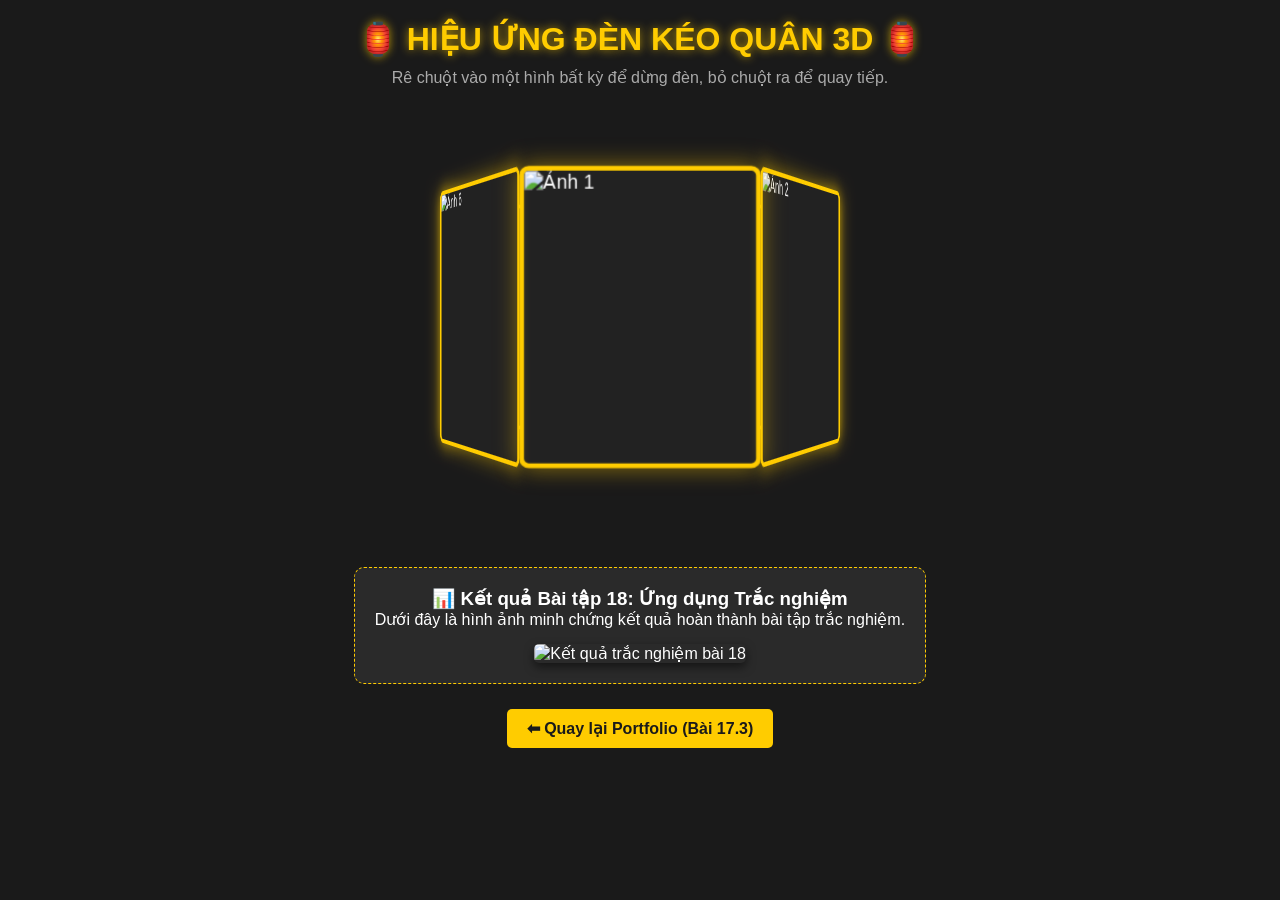
==== den-keo-quan.html @ bd664c2f "Create den-keo-quan.html" ====
<!DOCTYPE html>
<html lang="vi">
<head>
    <meta charset="UTF-8">
    <meta name="viewport" content="width=device-width, initial-scale=1.0">
    <title>Đèn Kéo Quân 3D - Bài 19</title>
    <style>
        * {
            box-sizing: border-box;
            margin: 0;
            padding: 0;
        }
        body {
            background-color: #1a1a1a;
            color: #fff;
            font-family: 'Segoe UI', Tahoma, Geneva, Verdana, sans-serif;
            display: flex;
            flex-direction: column;
            align-items: center;
            min-height: 100vh;
            overflow-x: hidden;
            padding: 20px;
        }
        h1 {
            margin-bottom: 10px;
            color: #ffcc00;
            text-shadow: 0 0 10px rgba(255, 204, 0, 0.7);
        }
        .container {
            perspective: 1000px; /* Tạo không gian 3D */
            margin-top: 80px;
            margin-bottom: 80px;
            height: 300px;
            display: flex;
            justify-content: center;
            align-items: center;
        }
        /* Khung đèn kéo quân */
        .carousel {
            width: 200px;
            height: 250px;
            position: relative;
            transform-style: preserve-3d;
            /* Kích hoạt animation quay tròn */
            animation: spin 15s infinite linear; 
            transition: animation-play-state 0.3s ease;
        }
        /* Hiệu ứng quay tròn tự động */
        @keyframes spin {
            from { transform: rotateY(0deg); }
            to { transform: rotateY(360deg); }
        }
        /* Lớp JavaScript sẽ tương tác để dừng/chạy */
        .paused {
            animation-play-state: paused !important;
        }
        /* Định dạng chung cho 6 mặt */
        .carousel-item {
            position: absolute;
            width: 200px;
            height: 250px;
            left: 0;
            top: 0;
            border: 4px solid #ffcc00;
            border-radius: 8px;
            box-shadow: 0 0 20px rgba(255, 204, 0, 0.5);
            overflow: hidden;
            background: #222;
            transition: transform 0.5s ease, filter 0.3s;
        }
        .carousel-item img {
            width: 100%;
            height: 100%;
            object-fit: cover;
        }
        /* Làm nổi bật mặt đang được rê chuột vào */
        .carousel-item:hover {
            filter: brightness(1.2);
            cursor: pointer;
        }
        /* Tọa độ 3D cho từng mặt (6 mặt => mỗi mặt lệch nhau 60 độ)
           Khoảng cách dịch chuyển tịnh tiến (translateZ) tính bằng công thức: r = w / (2 * tan(30deg)) 
           Với w = 200px => translateZ ≈ 173px */
        .item1 { transform: rotateY(0deg) translateZ(173px); }
        .item2 { transform: rotateY(60deg) translateZ(173px); }
        .item3 { transform: rotateY(120deg) translateZ(173px); }
        .item4 { transform: rotateY(180deg) translateZ(173px); }
        .item5 { transform: rotateY(240deg) translateZ(173px); }
        .item6 { transform: rotateY(300deg) translateZ(173px); }

        /* Khu vực hiển thị kết quả Bài tập 18 */
        .assignment-18 {
            margin-top: 20px;
            max-width: 600px;
            text-align: center;
            background: #2a2a2a;
            padding: 20px;
            border-radius: 10px;
            border: 1px dashed #ffcc00;
        }
        .assignment-18 img {
            width: 100%;
            max-width: 500px;
            margin-top: 15px;
            border-radius: 5px;
            box-shadow: 0 4px 10px rgba(0,0,0,0.5);
        }
        .back-btn {
            margin-top: 25px;
            padding: 10px 20px;
            background-color: #ffcc00;
            color: #1a1a1a;
            text-decoration: none;
            font-weight: bold;
            border-radius: 5px;
            transition: background 0.3s;
        }
        .back-btn:hover {
            background-color: #fff;
        }
    </style>
</head>
<body>

    <h1>🏮 HIỆU ỨNG ĐÈN KÉO QUÂN 3D 🏮</h1>
    <p style="color: #aaa;">Rê chuột vào một hình bất kỳ để dừng đèn, bỏ chuột ra để quay tiếp.</p>

    <div class="container">
        <div class="carousel" id="lamp">
            <div class="carousel-item item1"><img src="images/anh1.jpg" alt="Ảnh 1"></div>
            <div class="carousel-item item2"><img src="images/anh2.jpg" alt="Ảnh 2"></div>
            <div class="carousel-item item3"><img src="images/anh3.jpg" alt="Ảnh 3"></div>
            <div class="carousel-item item4"><img src="images/anh4.jpg" alt="Ảnh 4"></div>
            <div class="carousel-item item5"><img src="images/anh5.jpg" alt="Ảnh 5"></div>
            <div class="carousel-item item6"><img src="images/anh6.jpg" alt="Ảnh 6"></div>
        </div>
    </div>

    <div class="assignment-18">
        <h3>📊 Kết quả Bài tập 18: Ứng dụng Trắc nghiệm</h3>
        <p>Dưới đây là hình ảnh minh chứng kết quả hoàn thành bài tập trắc nghiệm.</p>
        <img src="images/trac-nghiem-b18.jpg" alt="Kết quả trắc nghiệm bài 18">
    </div>

    <a href="index.html" class="back-btn">⬅ Quay lại Portfolio (Bài 17.3)</a>

    <script>
        const lamp = document.getElementById('lamp');

        // Khi di chuột vào bất kỳ phần nào của đèn -> Dừng quay
        lamp.addEventListener('mouseenter', () => {
            lamp.classList.add('paused');
        });

        // Khi rê chuột ra ngoài -> Tiếp tục quay
        lamp.addEventListener('mouseleave', () => {
            lamp.classList.remove('paused');
        });
    </script>
</body>
</html>
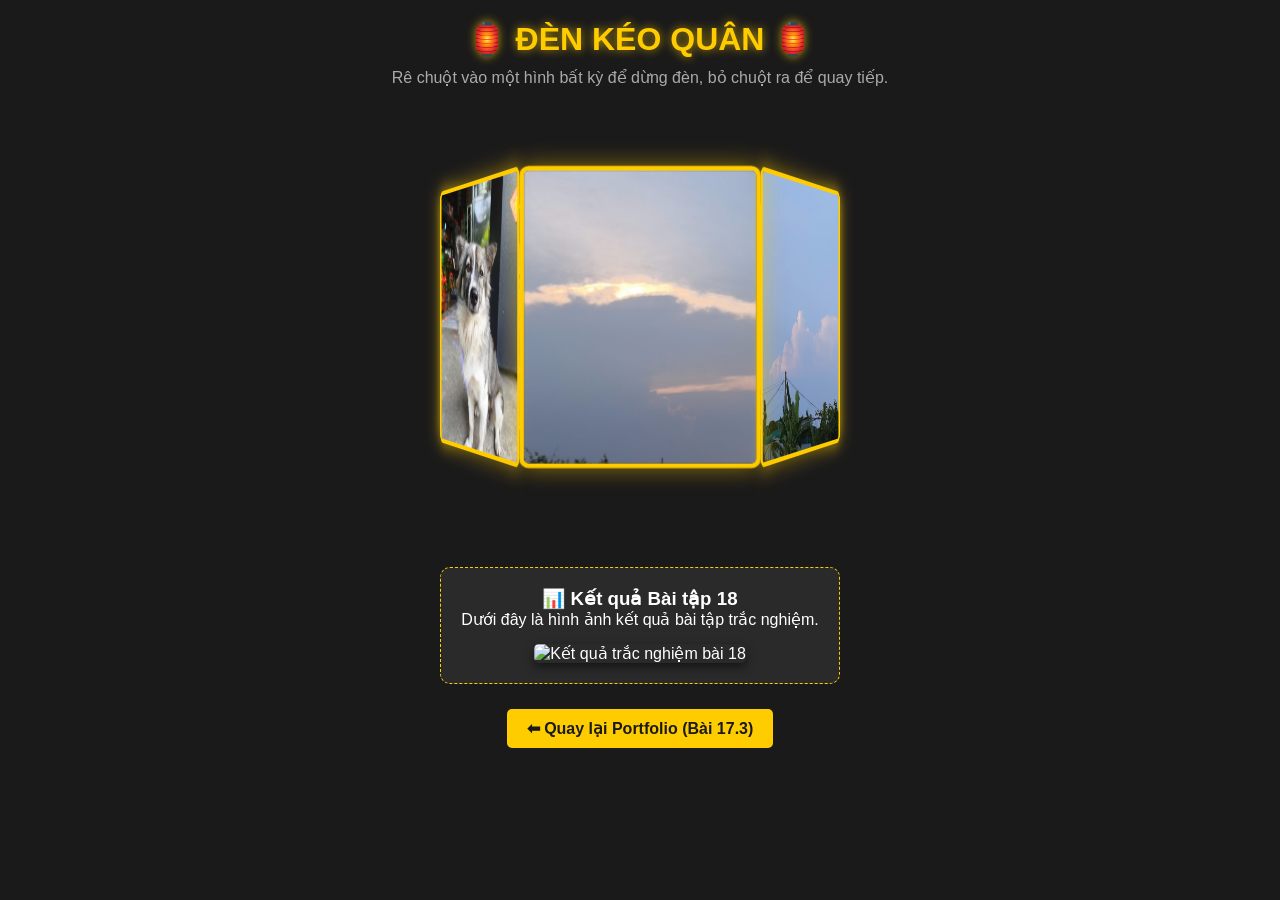
==== commit eda92d9e: "Update den-keo-quan.html" ====
--- a/den-keo-quan.html
+++ b/den-keo-quan.html
@@ -122,7 +122,7 @@
 </head>
 <body>
 
-    <h1>🏮 HIỆU ỨNG ĐÈN KÉO QUÂN 3D 🏮</h1>
+    <h1>🏮 ĐÈN KÉO QUÂN 🏮</h1>
     <p style="color: #aaa;">Rê chuột vào một hình bất kỳ để dừng đèn, bỏ chuột ra để quay tiếp.</p>
 
     <div class="container">
@@ -137,8 +137,8 @@
     </div>
 
     <div class="assignment-18">
-        <h3>📊 Kết quả Bài tập 18: Ứng dụng Trắc nghiệm</h3>
-        <p>Dưới đây là hình ảnh minh chứng kết quả hoàn thành bài tập trắc nghiệm.</p>
+        <h3>📊 Kết quả Bài tập 18 </h3>
+        <p>Dưới đây là hình ảnh kết quả bài tập trắc nghiệm.</p>
         <img src="images/trac-nghiem-b18.jpg" alt="Kết quả trắc nghiệm bài 18">
     </div>
 
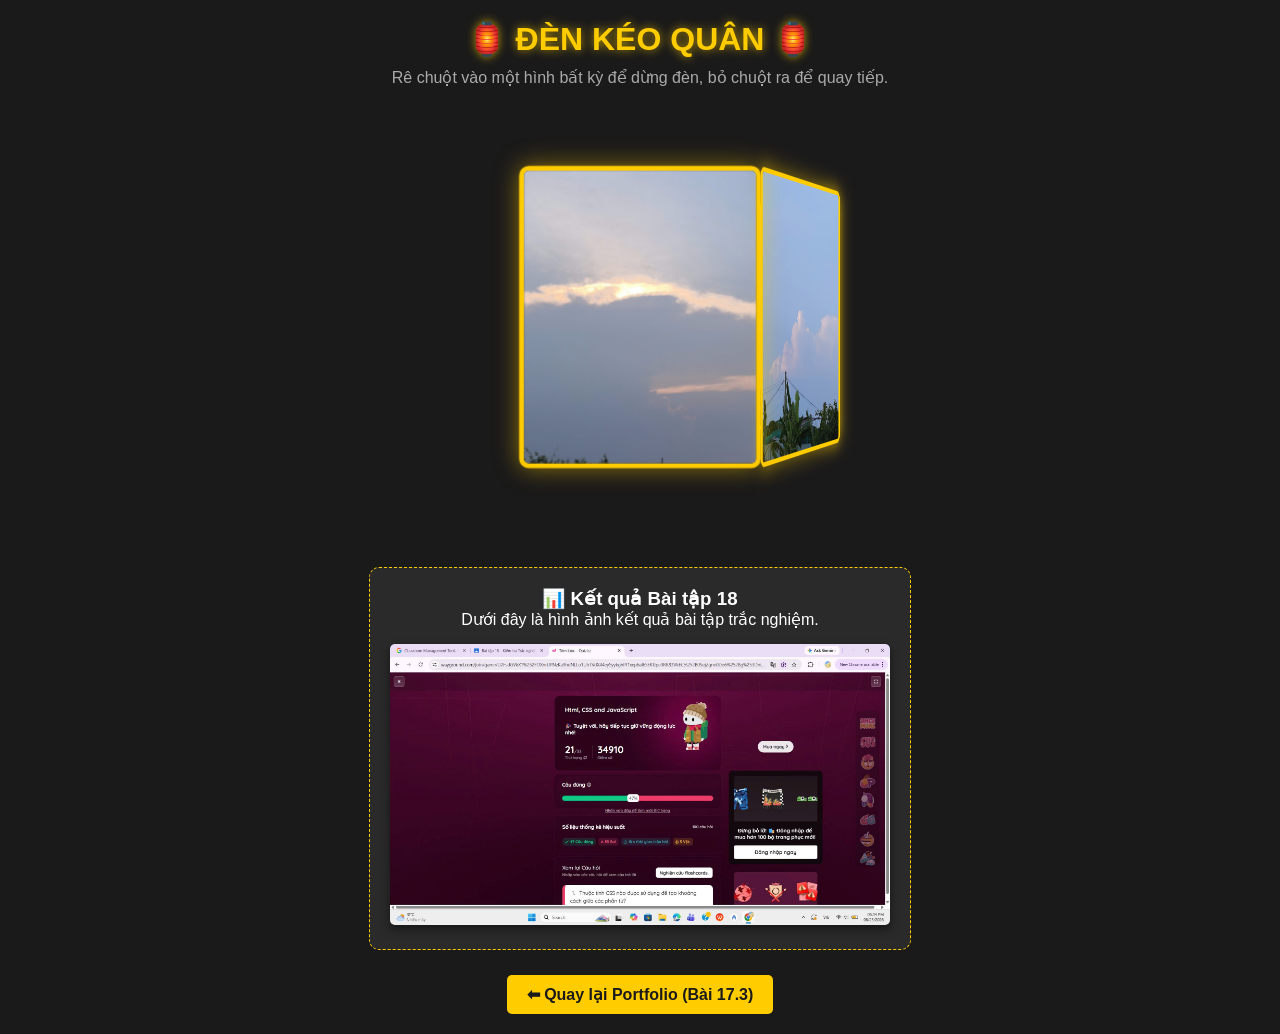
==== commit 7bb33524: "Update den-keo-quan.html" ====
--- a/den-keo-quan.html
+++ b/den-keo-quan.html
@@ -139,7 +139,7 @@
     <div class="assignment-18">
         <h3>📊 Kết quả Bài tập 18 </h3>
         <p>Dưới đây là hình ảnh kết quả bài tập trắc nghiệm.</p>
-        <img src="images/trac-nghiem-b18.jpg" alt="Kết quả trắc nghiệm bài 18">
+        <img src="images/tracnghiem-bai18.jpg" alt="Kết quả trắc nghiệm bài 18">
     </div>
 
     <a href="index.html" class="back-btn">⬅ Quay lại Portfolio (Bài 17.3)</a>
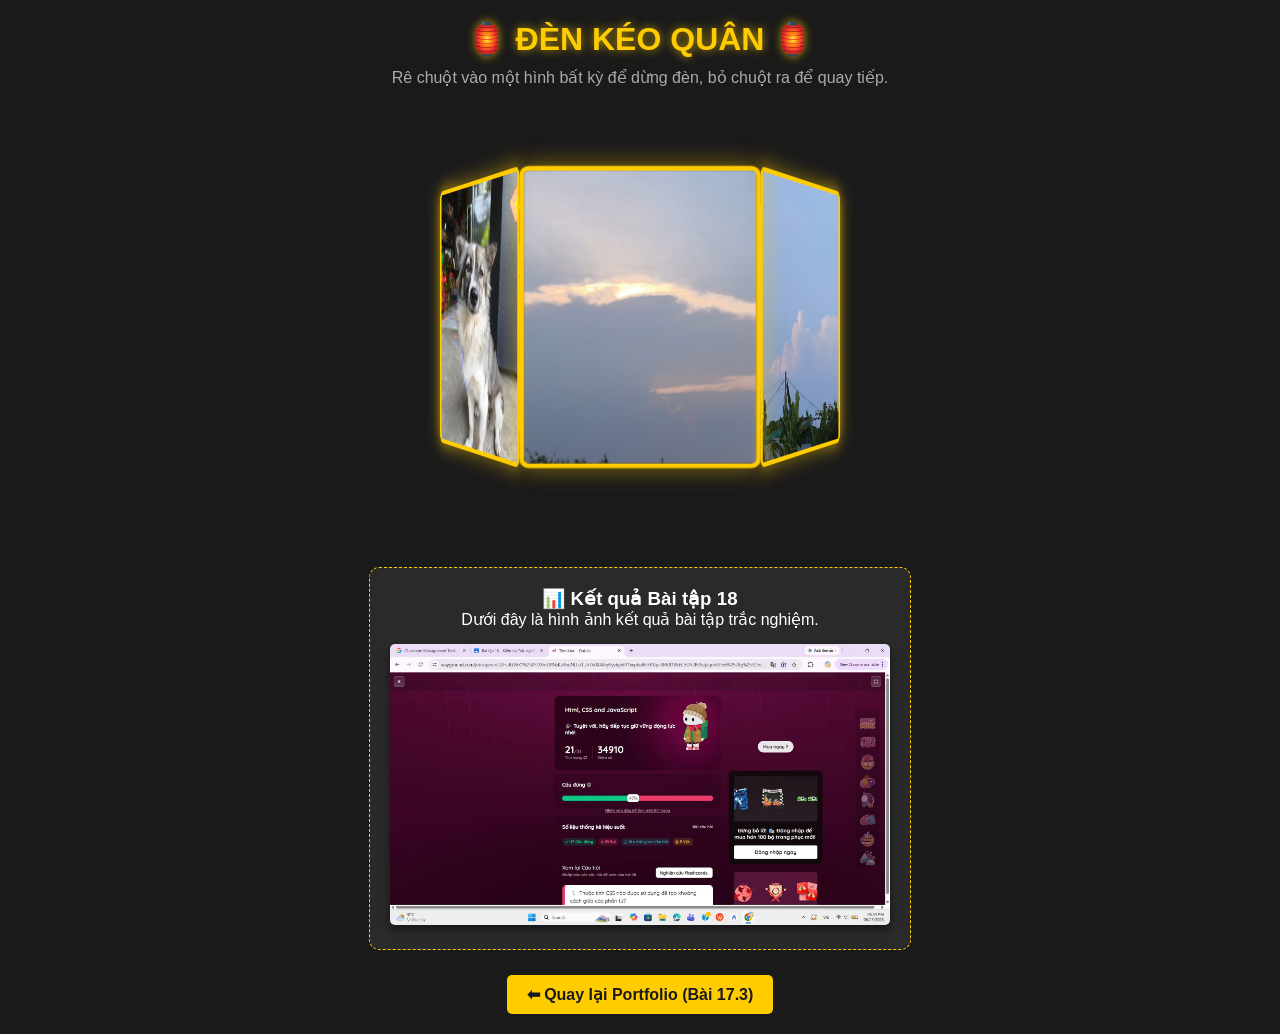
==== commit dbbe3038: "Update den-keo-quan.html" ====
--- a/den-keo-quan.html
+++ b/den-keo-quan.html
@@ -3,7 +3,7 @@
 <head>
     <meta charset="UTF-8">
     <meta name="viewport" content="width=device-width, initial-scale=1.0">
-    <title>Đèn Kéo Quân 3D - Bài 19</title>
+    <title>Đèn Kéo Quân - Bài 19</title>
     <style>
         * {
             box-sizing: border-box;
